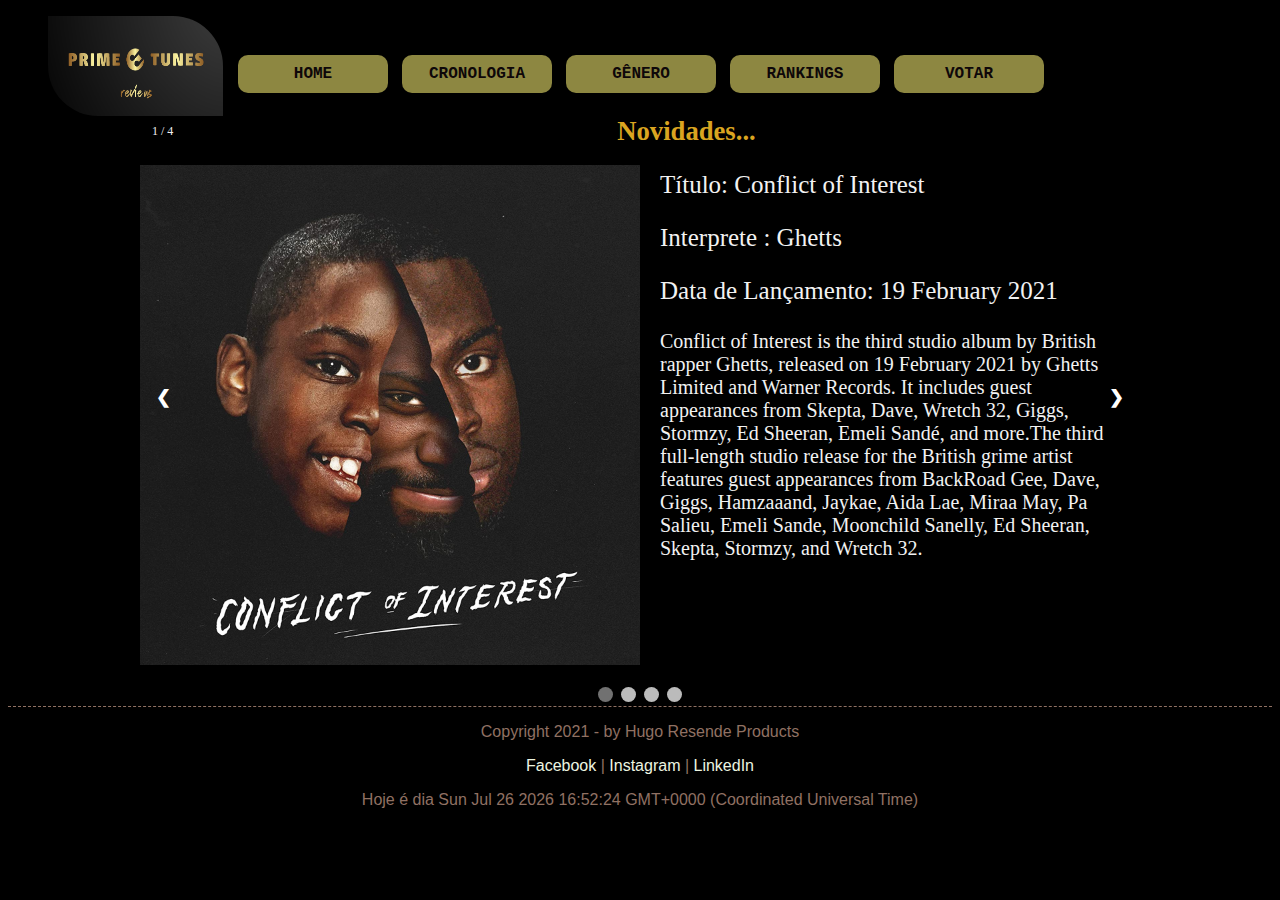
==== index.html @ 74abbb94 "terceiro e tudo por hoje" ====
<!DOCTYPE html>
<html lang="pt-pt">
<head>
    <meta charset="UTF-8">
    <meta http-equiv="X-UA-Compatible" content="IE=edge">
    <meta name="viewport" content="width=device-width, initial-scale=1.0">
    <link rel="stylesheet" href="_css/estilo.css">
    <script src="/js/slider.js"></script>
    <title>Prime Tunes Review</title>
</head>
<body>

<div id="main">
    <!--seccao do cabeçalho com o menu-->
    <section>
        <figure>
            <img id="logo" src="_img/logo.png">
        </figure>
        <nav id="menu">
            <br>
        <ul>
            <li><a href="index.html">Home</a></li>
            <li><a href="crono.html">Cronologia</a></li>
            <li><a href="genero.html">Gênero</a></li>
            <li><a href="ranking.html">Rankings</a></li>
            <li><a href="votar.html">Votar</a></li>
        </ul>
        </nav>
    </section>

    <!-- seccao de slider -->
    
<div class="conteudo">
    <h1 class="titulos" ">Novidades...</h1>

    <!-- Full-width images with number and caption text -->
    <div class="mySlides fade">
      <div class="numbertext">1 / 4</div>
      <img src="/_img/slider_1.png" style="width:50%">
        <div class="text"> 
            <p>Título: Conflict of Interest </p>
            <p>Interprete : Ghetts</p>
            <p>Data de Lançamento: 19 February 2021</p>
            <p class="txt_slider">Conflict of Interest is the third studio album by British rapper Ghetts, released on 19 February 2021 by Ghetts Limited and Warner Records. It includes guest appearances from Skepta, Dave, Wretch 32, Giggs, Stormzy, Ed Sheeran, Emeli Sandé, and more.The third full-length studio release for the British grime artist features guest appearances from BackRoad Gee, Dave, Giggs, Hamzaaand, Jaykae, Aida Lae, Miraa May, Pa Salieu, Emeli Sande, Moonchild Sanelly, Ed Sheeran, Skepta, Stormzy, and Wretch 32.</p1>
        </div>
    </div>
  
    <div class="mySlides fade">
      <div class="numbertext">2 / 4</div>
      <img src="/_img/slider_2.png" style="width:50%">
        <div class="text">
            <p>Título: Sometimes I Might Be Introvert</p>
            <p>Interprete : Little Simz</p>
            <p>Data de Lançamento: 3 September 2021</p> 
            <p class="txt_slider">Sometimes I Might Be Introvert is the fourth studio album by British rapper Little Simz, released on 3 September 2021 by Age 101 Music and AWAL.[1] The album succeeds the Mercury Prize-nominated album Grey Area,[2] released in 2019, and the five-track EP, Drop 6 (2020).[3][4] It is supported by five singles: "Introvert", "Woman", "Rollin Stone", "I Love You, I Hate You" and "Point and Kill". The album is produced by frequent collaborator Inflo, and includes guest appearances from Cleo Sol and Obongjayar.</p> 
        </div>
    </div>
  
    <div class="mySlides fade">
      <div class="numbertext">3 / 4</div>
      <img src="/_img/slider_3.png" style="width:50%">
        <div class="text">
            <p>Título: The Bitter Truth</p>
            <p>Interprete :  Evanescence</p>
            <p>Data de Lançamento: 	March 26, 2021</p>
            <p class="txt_slider">The Bitter Truth is the fifth studio album by American rock band Evanescence. It was released on March 26, 2021, through BMG Rights Management and was produced by Nick Raskulinecz.[4] The album is the band's first in more than three years, following 2017's Synthesis, as well as their first full album of new material since their self-titled third album (2011).</p>
        </div>
    </div>
    <div class="mySlides fade">
        <div class="numbertext">4 / 4</div>
        <img src="/_img/slider_4.png" style="width:50%">
            <div class="text">
                <p>Título: Certified Lover Boy</p>
                <p>Interprete : Drake</p>
                <p>Data de Lançamento: TBA</p>
                <p class="txt_slider">Certified Lover Boy is the sixth studio album by Canadian rapper Drake. It was released on September 3, 2021, through OVO Sound and Republic Records. It features guest appearances by Lil Baby, Lil Durk, Giveon, Jay-Z, Travis Scott, Future, Young Thug, Yebba, 21 Savage, Project Pat, Tems, Ty Dolla Sign, Lil Wayne, Rick Ross, and Kid Cudi. Production was handled by frequent collaborators 40, Nineteen85, PartyNextDoor, OZ, and Vinylz, among others. The album was initially set for release in January 2021, but was delayed multiple times.</p>
            </div>
        </div>
  
    <!-- Next and previous buttons -->
    <a class="prev" onclick="plusSlides(-1)">&#10094;</a>
    <a class="next" onclick="plusSlides(1)">&#10095;</a>
  </div>
  <br>
  
  <!-- The dots/circles -->
  <div style="text-align:center">
    <span class="dot" onclick="currentSlide(1)"></span>
    <span class="dot" onclick="currentSlide(2)"></span>
    <span class="dot" onclick="currentSlide(3)"></span>
    <span class="dot" onclick="currentSlide(4)"></span>
  </div>
 
    <footer>
        <p>Copyright 2021 - by Hugo Resende Products </p>
        <a href="https://www.facebook.com/hugo.c.resende" target="blank"> Facebook </a> | <a href="https://www.instagram.com/hugo.c.res/" target="blank"> Instagram </a> | <a href="https://www.linkedin.com/in/hugo-resende-781ab1111/" target="blank"> LinkedIn </a>
    <script>
        document.write("<p>Hoje é dia "+ Date());
    </script>
    </footer>
</div>
</body>
</html>
---- _css/estilo.css ----
/*cores
8EE4AF -- azul
edf5e1 -- branco
5cdb95 -- verde azulado
#907163 -- castanho
#379683  -- azul verde
8d8741 -- dourado
daa520 -- dourado2
*/


body{
    background-color: black;
    background-size:cover;
    color: white;
}
/*formatação logotipo*/
figure img#logo{
    width: 175px;
    height: 100px;
    border-radius: 0px 50px 0px 50px;
    float: left;
    margin: 0px 10px 15px 0px;
}


/*formatação do menu */
 nav#menu ul{
     list-style:none;
     text-transform: uppercase;
 }

 nav#menu li{
     display: inline-block;
     background-color: #8d8741;
     padding: 10px;
     margin: 5px;
     transition: 0.5s;
     font-family: 'Courier New', Courier, monospace;
     font-weight: 600;       /*um bold */
     border-radius: 10px;
     width: 150px;
     text-align: center;
           
 }

 /*formatacao titulos em h1*/
 h1.titulos{
     font-family:rockwell;
     font-size: 20pt;
     text-align: center;
     color:#daa520 ;
 }

 nav#menu li:hover{
     background-color: #daa520;  
 }


 nav#menu a{
     color: rgb(14, 7, 9);  /*cor dos links a preto*/
     text-decoration: none;     /*retira o sublinhado dos links*/
 }

/*formatacao slide show*/
* {box-sizing:border-box}

/* Slideshow container */
.conteudo {
  max-width: 1000px;
  position: relative;
  margin: auto;
}

/* Hide the images by default */
.mySlides {
  display: none;
}

/* Next & previous buttons */
.prev, .next {
  cursor: pointer;
  position: absolute;
  top: 50%;
  width: auto;
  margin-top: -22px;
  padding: 16px;
  color: white;
  font-weight: bold;
  font-size: 18px;
  transition: 0.6s ease;
  border-radius: 0 3px 3px 0;
  user-select: none;
}

/* Position the "next button" to the right */
.next {
  right: 0;
  border-radius: 3px 0px 0px 3px;
}



/* On hover, add a black background color with a little bit see-through */
.prev:hover, .next:hover {
  background-color: #daa520;
}

/* Caption text */
.text {
  color: #f2f2f2;
  font-size: 25px;
  padding: 0px 20px;
  position: absolute;
  top: 30px;
  left:50%;
  text-align: left;
  font-family:Cambria, Cochin, Georgia, Times, 'Times New Roman', serif;
  
}
p.txt_slider{
    font-size: 15pt;
}

/* Number text (1/3 etc) */
.numbertext {
  color: #f2f2f2;
  font-size: 12px;
  padding: 8px 12px;
  position: absolute;
  top: 0;
}

/* The dots/bullets/indicators */
.dot {
  cursor: pointer;
  height: 15px;
  width: 15px;
  margin: 0 2px;
  background-color: #bbb;
  border-radius: 50%;
  display: inline-block;
  transition: background-color 0.6s ease;
}

.active, .dot:hover {
  background-color: #717171;
}

/* Fading animation */
.fade {
  -webkit-animation-name: fade;
  -webkit-animation-duration: 2.5s;
  animation-name: fade;
  animation-duration: 1.5s;
}

@-webkit-keyframes fade {
  from {opacity: .4}
  to {opacity: 1}
}

@keyframes fade {
  from {opacity: .4}
  to {opacity: 1}
}

/*estilos do footer */

footer{
    
    color: #907163;
    clear: both;
    text-align: center;
    border-top: 1px dashed;
    font-family:'Lucida Sans', 'Lucida Sans Regular', 'Lucida Grande', 'Lucida Sans Unicode', Geneva, Verdana, sans-serif, Haettenschweiler, 'Arial Narrow Bold', sans-serif;
    
    
    
}

footer a{
   color: #edf5e1;  /*cor dos links a preto*/
   text-decoration: none;     /*retira o sublinhado dos links*/
  
}

footer a:hover{
    color: red;
}
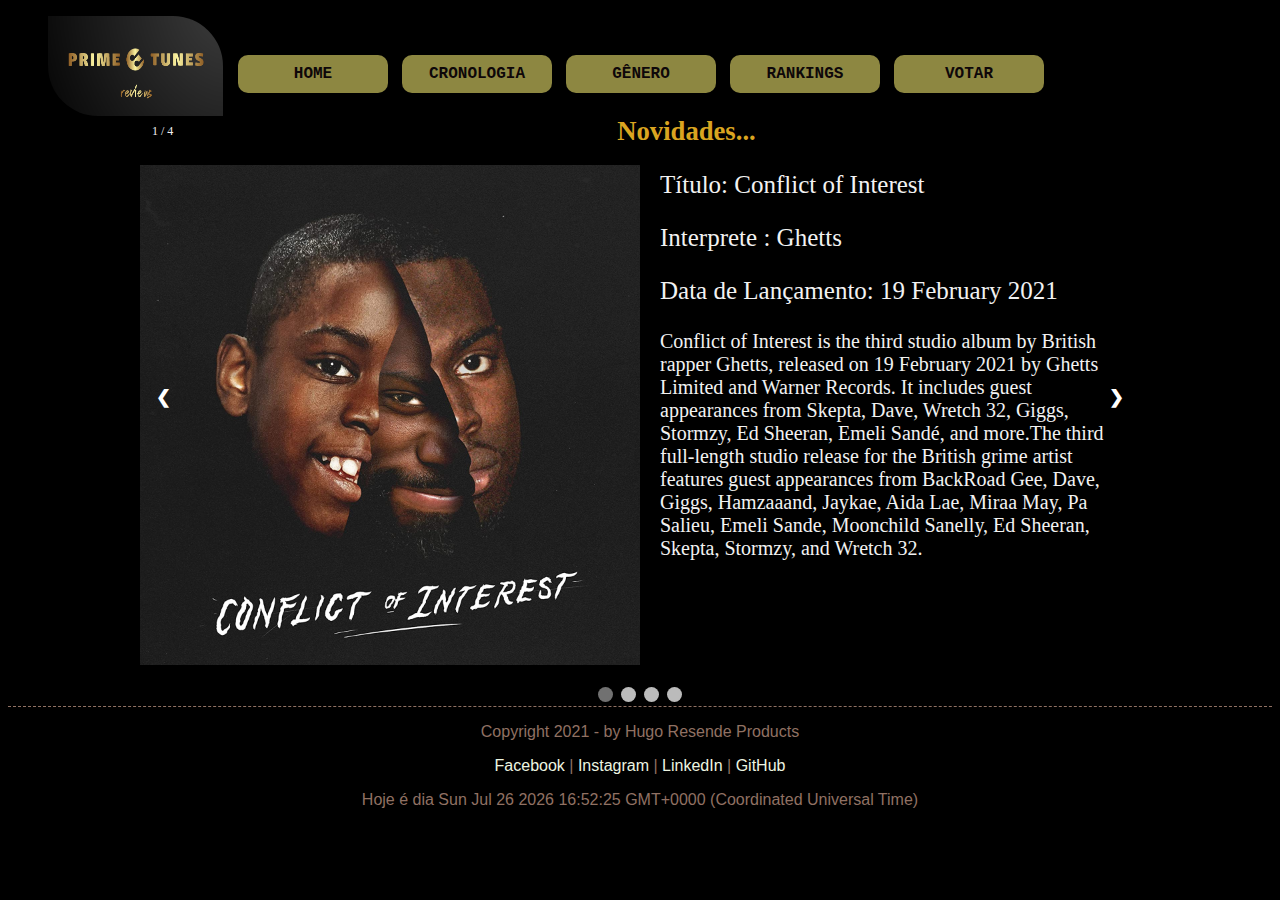
==== commit e49867b6: "j" ====
--- a/index.html
+++ b/index.html
@@ -93,7 +93,7 @@
  
     <footer>
         <p>Copyright 2021 - by Hugo Resende Products </p>
-        <a href="https://www.facebook.com/hugo.c.resende" target="blank"> Facebook </a> | <a href="https://www.instagram.com/hugo.c.res/" target="blank"> Instagram </a> | <a href="https://www.linkedin.com/in/hugo-resende-781ab1111/" target="blank"> LinkedIn </a>
+        <a href="https://www.facebook.com/hugo.c.resende" target="blank"> Facebook </a> | <a href="https://www.instagram.com/hugo.c.res/" target="blank"> Instagram </a> | <a href="https://www.linkedin.com/in/hugo-resende-781ab1111/" target="blank"> LinkedIn </a> | <a href="https://github.com/hugoresende27" target="blank"> GitHub </a>
     <script>
         document.write("<p>Hoje é dia "+ Date());
     </script>
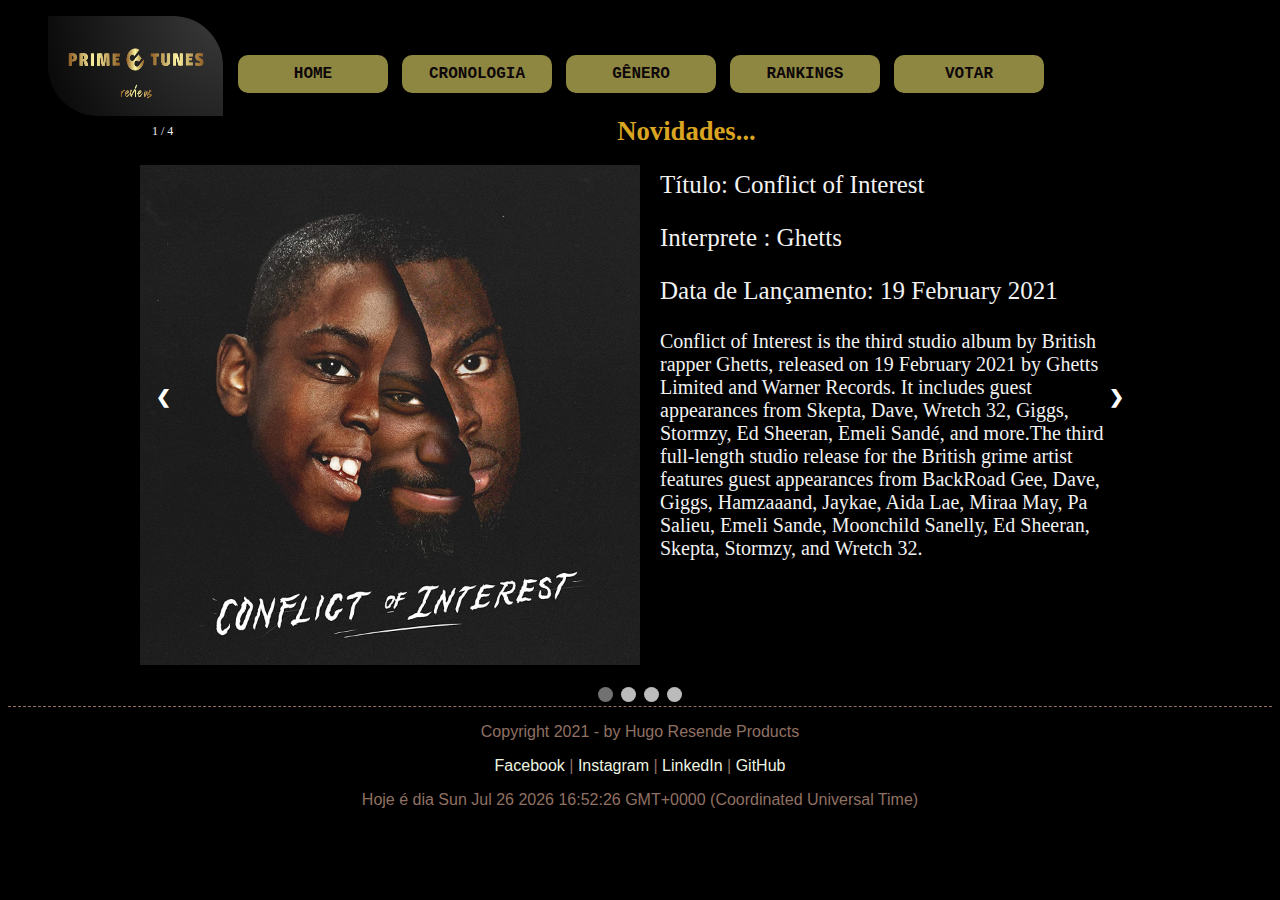
==== commit e25f5da4: "g" ====
--- a/index.html
+++ b/index.html
@@ -36,7 +36,7 @@
     <!-- Full-width images with number and caption text -->
     <div class="mySlides fade">
       <div class="numbertext">1 / 4</div>
-      <img src="/_img/slider_1.png" style="width:50%">
+      <img src="_img/slider_1.png" style="width:50%">
         <div class="text"> 
             <p>Título: Conflict of Interest </p>
             <p>Interprete : Ghetts</p>
@@ -47,7 +47,7 @@
   
     <div class="mySlides fade">
       <div class="numbertext">2 / 4</div>
-      <img src="/_img/slider_2.png" style="width:50%">
+      <img src="_img/slider_2.png" style="width:50%">
         <div class="text">
             <p>Título: Sometimes I Might Be Introvert</p>
             <p>Interprete : Little Simz</p>
@@ -58,7 +58,7 @@
   
     <div class="mySlides fade">
       <div class="numbertext">3 / 4</div>
-      <img src="/_img/slider_3.png" style="width:50%">
+      <img src="_img/slider_3.png" style="width:50%">
         <div class="text">
             <p>Título: The Bitter Truth</p>
             <p>Interprete :  Evanescence</p>
@@ -68,7 +68,7 @@
     </div>
     <div class="mySlides fade">
         <div class="numbertext">4 / 4</div>
-        <img src="/_img/slider_4.png" style="width:50%">
+        <img src="_img/slider_4.png" style="width:50%">
             <div class="text">
                 <p>Título: Certified Lover Boy</p>
                 <p>Interprete : Drake</p>
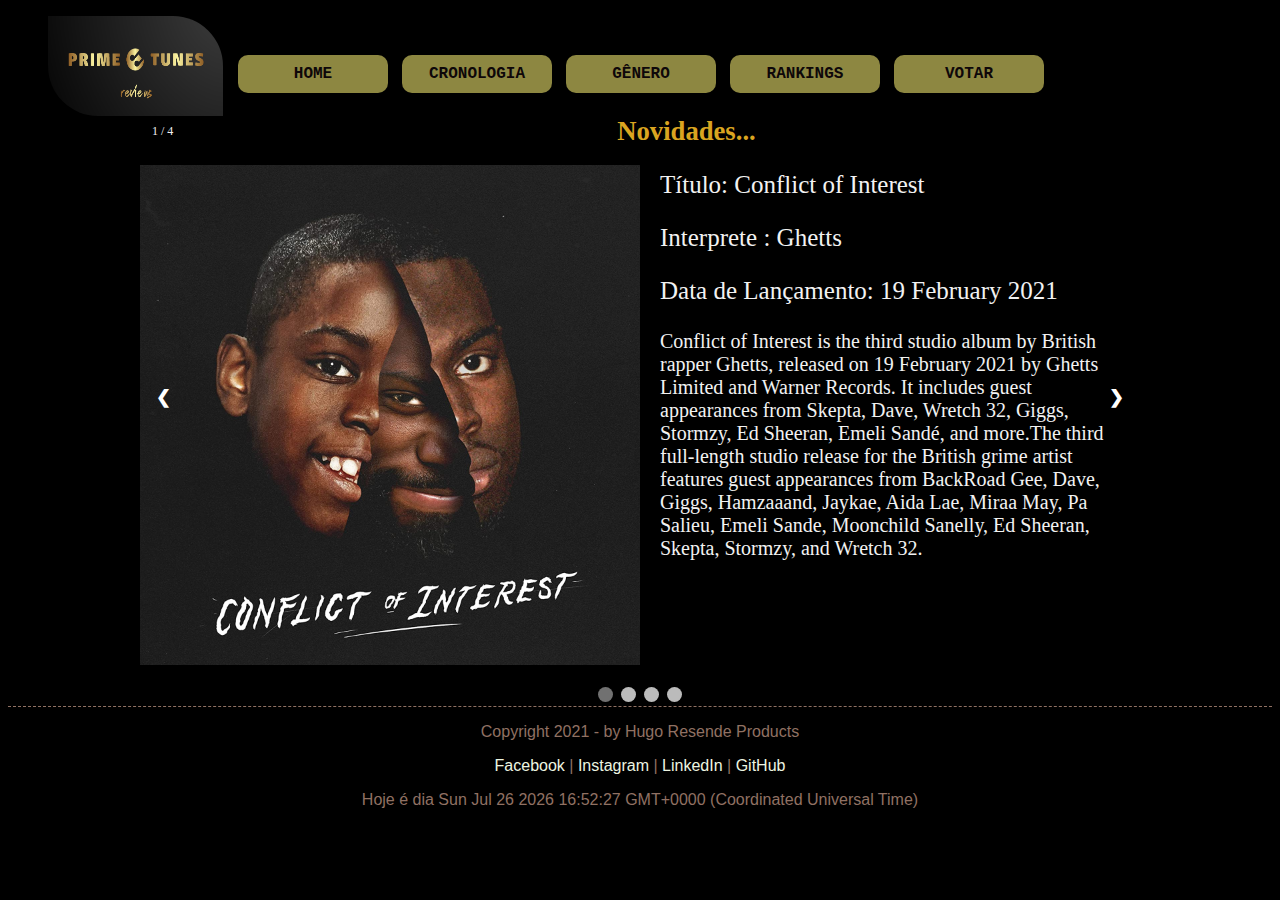
==== commit 54335da9: "p" ====
--- a/index.html
+++ b/index.html
@@ -5,7 +5,7 @@
     <meta http-equiv="X-UA-Compatible" content="IE=edge">
     <meta name="viewport" content="width=device-width, initial-scale=1.0">
     <link rel="stylesheet" href="_css/estilo.css">
-    <script src="/js/slider.js"></script>
+    <script src="js/slider.js"></script>
     <title>Prime Tunes Review</title>
 </head>
 <body>
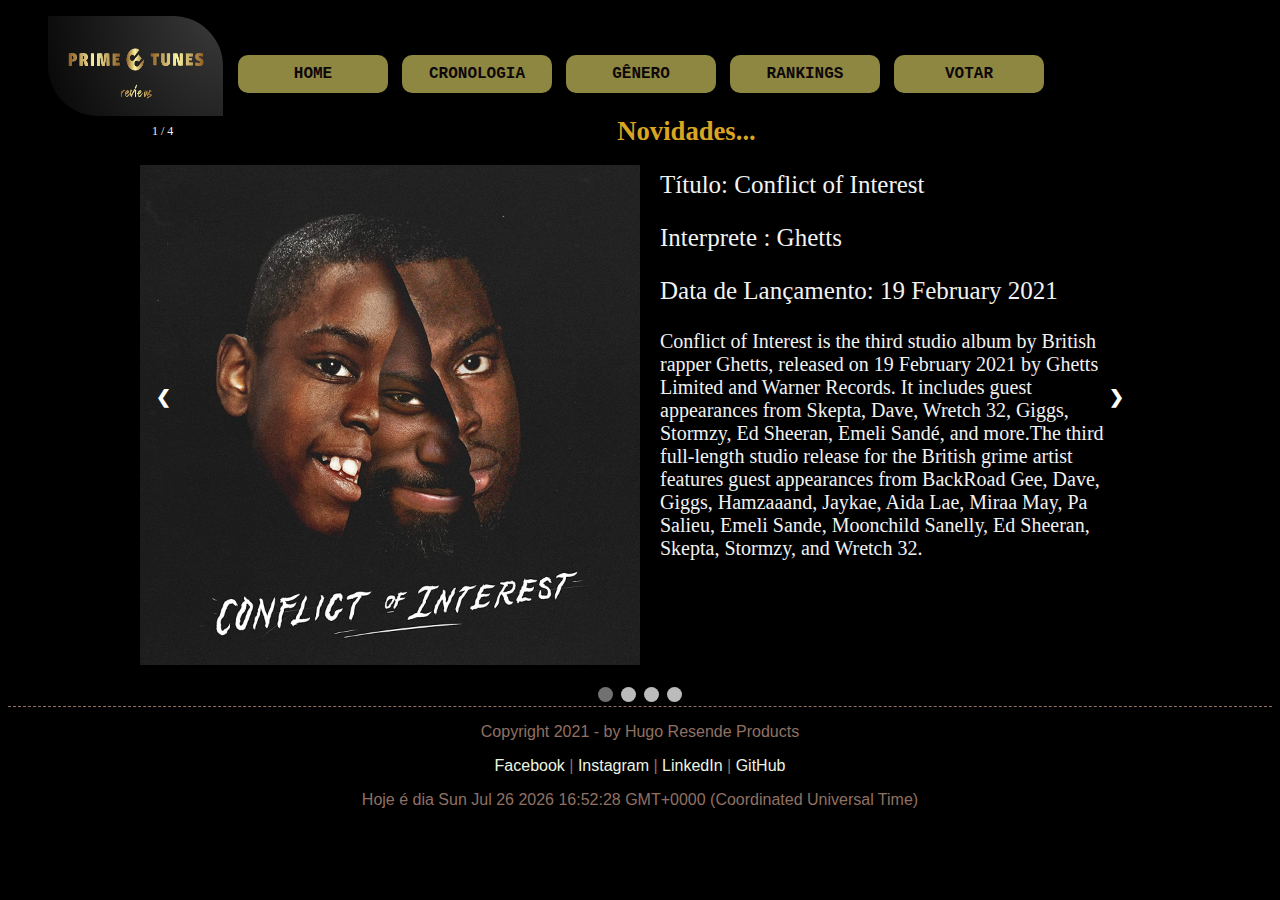
==== commit 20cac6ac: "manha" ====
--- a/index.html
+++ b/index.html
@@ -4,7 +4,7 @@
     <meta charset="UTF-8">
     <meta http-equiv="X-UA-Compatible" content="IE=edge">
     <meta name="viewport" content="width=device-width, initial-scale=1.0">
-    <link rel="stylesheet" href="_css/estilo.css">
+    <link rel="stylesheet" href="css/estilo.css">
     <script src="js/slider.js"></script>
     <title>Prime Tunes Review</title>
 </head>
@@ -14,7 +14,7 @@
     <!--seccao do cabeçalho com o menu-->
     <section>
         <figure>
-            <img id="logo" src="_img/logo.png">
+            <img id="logo" src="img/logo.png">
         </figure>
         <nav id="menu">
             <br>
@@ -36,7 +36,7 @@
     <!-- Full-width images with number and caption text -->
     <div class="mySlides fade">
       <div class="numbertext">1 / 4</div>
-      <img src="_img/slider_1.png" style="width:50%">
+      <img src="img/slider_1.png" style="width:50%">
         <div class="text"> 
             <p>Título: Conflict of Interest </p>
             <p>Interprete : Ghetts</p>
@@ -47,7 +47,7 @@
   
     <div class="mySlides fade">
       <div class="numbertext">2 / 4</div>
-      <img src="_img/slider_2.png" style="width:50%">
+      <img src="img/slider_2.png" style="width:50%">
         <div class="text">
             <p>Título: Sometimes I Might Be Introvert</p>
             <p>Interprete : Little Simz</p>
@@ -58,7 +58,7 @@
   
     <div class="mySlides fade">
       <div class="numbertext">3 / 4</div>
-      <img src="_img/slider_3.png" style="width:50%">
+      <img src="img/slider_3.png" style="width:50%">
         <div class="text">
             <p>Título: The Bitter Truth</p>
             <p>Interprete :  Evanescence</p>
@@ -68,7 +68,7 @@
     </div>
     <div class="mySlides fade">
         <div class="numbertext">4 / 4</div>
-        <img src="_img/slider_4.png" style="width:50%">
+        <img src="img/slider_4.png" style="width:50%">
             <div class="text">
                 <p>Título: Certified Lover Boy</p>
                 <p>Interprete : Drake</p>
--- a/css/estilo.css
+++ b/css/estilo.css
@@ -0,0 +1,190 @@
+/*cores
+8EE4AF -- azul
+edf5e1 -- branco
+5cdb95 -- verde azulado
+#907163 -- castanho
+#379683  -- azul verde
+8d8741 -- dourado
+daa520 -- dourado2
+*/
+
+
+body{
+    background-color: black;
+    background-size:cover;
+    color: white;
+}
+/*formatação logotipo*/
+figure img#logo{
+    width: 175px;
+    height: 100px;
+    border-radius: 0px 50px 0px 50px;
+    float: left;
+    margin: 0px 10px 15px 0px;
+}
+
+
+/*formatação do menu */
+ nav#menu ul{
+     list-style:none;
+     text-transform: uppercase;
+ }
+
+ nav#menu li{
+     display: inline-block;
+     background-color: #8d8741;
+     padding: 10px;
+     margin: 5px;
+     transition: 0.5s;
+     font-family: 'Courier New', Courier, monospace;
+     font-weight: 600;       /*um bold */
+     border-radius: 10px;
+     width: 150px;
+     text-align: center;
+           
+ }
+
+ /*formatacao titulos em h1*/
+ h1.titulos{
+     font-family:rockwell;
+     font-size: 20pt;
+     text-align: center;
+     color:#daa520 ;
+ }
+
+ nav#menu li:hover{
+     background-color: #daa520;  
+ }
+
+
+ nav#menu a{
+     color: rgb(14, 7, 9);  /*cor dos links a preto*/
+     text-decoration: none;     /*retira o sublinhado dos links*/
+ }
+
+/*formatacao slide show*/
+* {box-sizing:border-box}
+
+/* Slideshow container */
+.conteudo {
+  max-width: 1000px;
+  position: relative;
+  margin: auto;
+}
+
+/* Hide the images by default */
+.mySlides {
+  display: none;
+}
+
+/* Next & previous buttons */
+.prev, .next {
+  cursor: pointer;
+  position: absolute;
+  top: 50%;
+  width: auto;
+  margin-top: -22px;
+  padding: 16px;
+  color: white;
+  font-weight: bold;
+  font-size: 18px;
+  transition: 0.6s ease;
+  border-radius: 0 3px 3px 0;
+  user-select: none;
+}
+
+/* Position the "next button" to the right */
+.next {
+  right: 0;
+  border-radius: 3px 0px 0px 3px;
+}
+
+
+
+/* On hover, add a black background color with a little bit see-through */
+.prev:hover, .next:hover {
+  background-color: #daa520;
+}
+
+/* Caption text */
+.text {
+  color: #f2f2f2;
+  font-size: 25px;
+  padding: 0px 20px;
+  position: absolute;
+  top: 30px;
+  left:50%;
+  text-align: left;
+  font-family:Cambria, Cochin, Georgia, Times, 'Times New Roman', serif;
+  
+}
+p.txt_slider{
+    font-size: 15pt;
+}
+
+/* Number text (1/3 etc) */
+.numbertext {
+  color: #f2f2f2;
+  font-size: 12px;
+  padding: 8px 12px;
+  position: absolute;
+  top: 0;
+}
+
+/* The dots/bullets/indicators */
+.dot {
+  cursor: pointer;
+  height: 15px;
+  width: 15px;
+  margin: 0 2px;
+  background-color: #bbb;
+  border-radius: 50%;
+  display: inline-block;
+  transition: background-color 0.6s ease;
+}
+
+.active, .dot:hover {
+  background-color: #717171;
+}
+
+/* Fading animation */
+.fade {
+  -webkit-animation-name: fade;
+  -webkit-animation-duration: 2.5s;
+  animation-name: fade;
+  animation-duration: 1.5s;
+}
+
+@-webkit-keyframes fade {
+  from {opacity: .4}
+  to {opacity: 1}
+}
+
+@keyframes fade {
+  from {opacity: .4}
+  to {opacity: 1}
+}
+
+/*estilos do footer */
+
+footer{
+    
+    color: #907163;
+    clear: both;
+    text-align: center;
+    border-top: 1px dashed;
+    font-family:'Lucida Sans', 'Lucida Sans Regular', 'Lucida Grande', 'Lucida Sans Unicode', Geneva, Verdana, sans-serif, Haettenschweiler, 'Arial Narrow Bold', sans-serif;
+    
+    
+    
+}
+
+footer a{
+   color: #edf5e1;  /*cor dos links a preto*/
+   text-decoration: none;     /*retira o sublinhado dos links*/
+  
+}
+
+footer a:hover{
+    color: red;
+}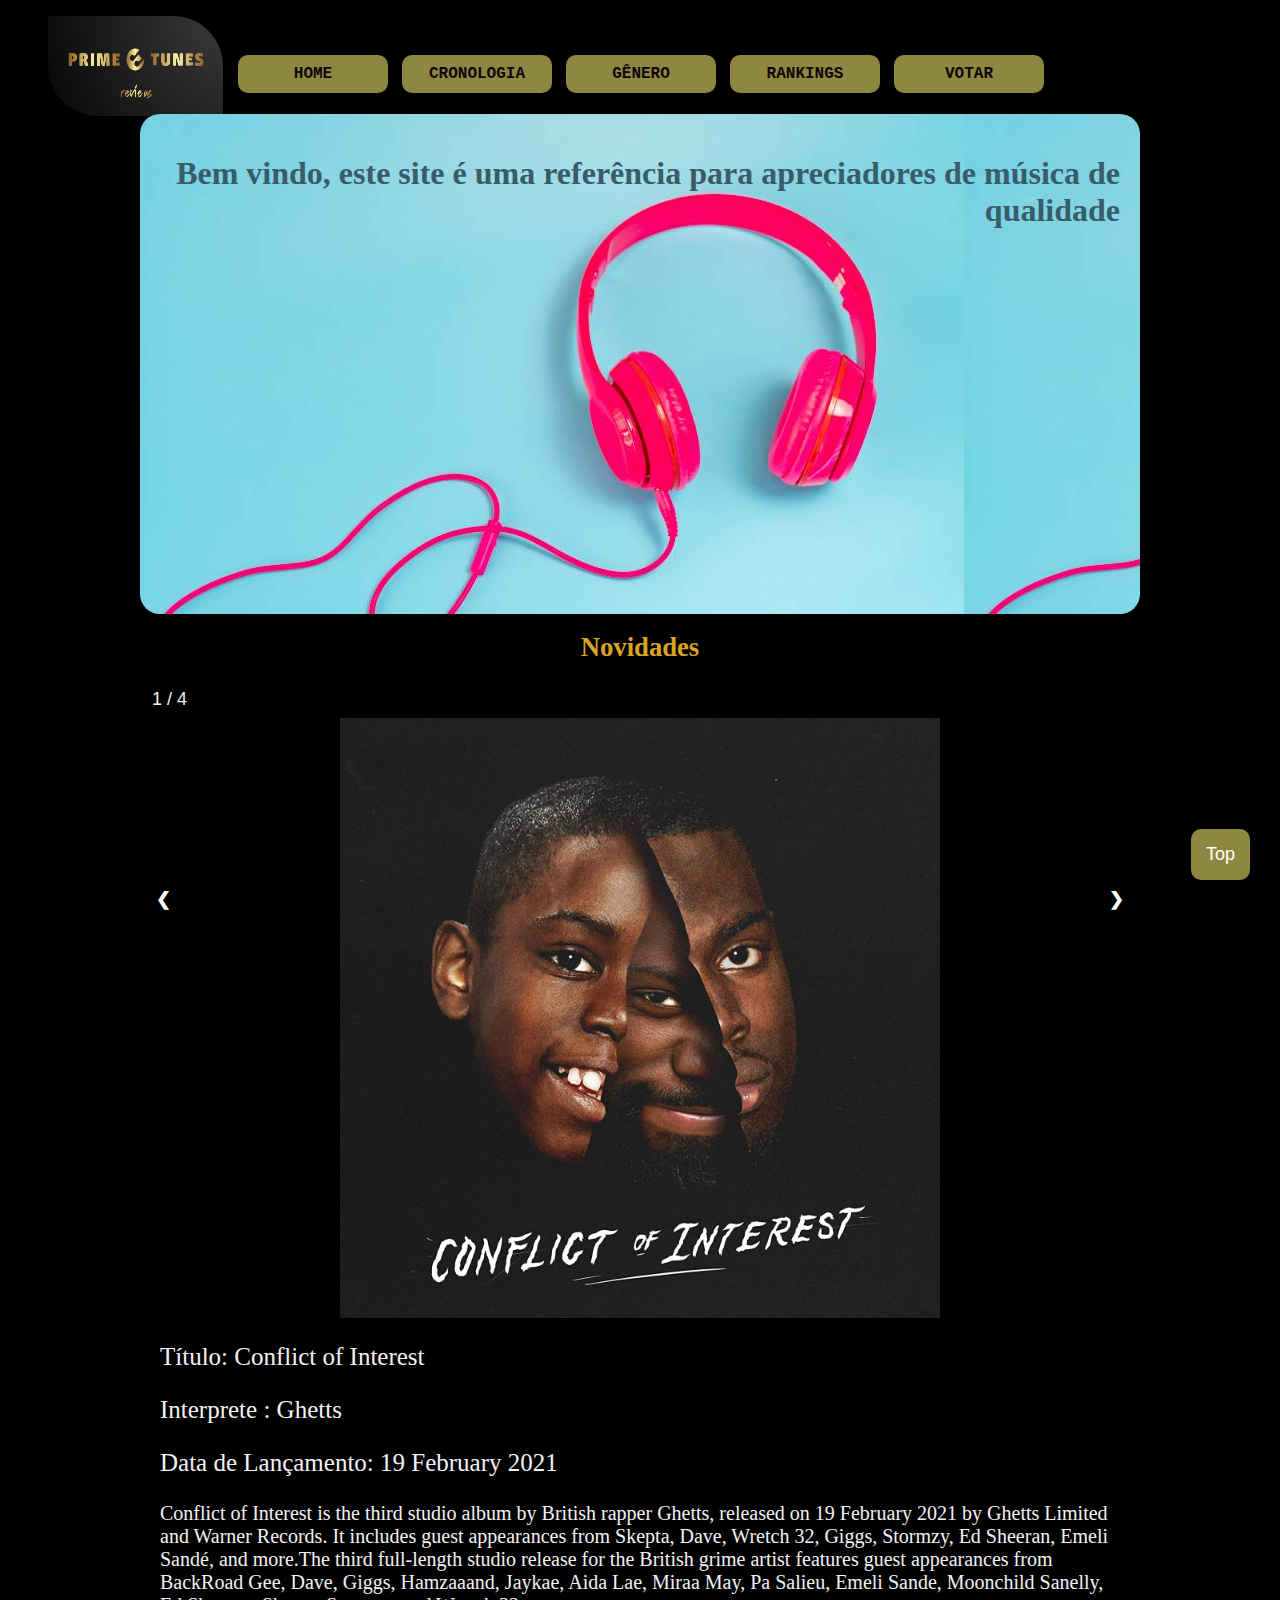
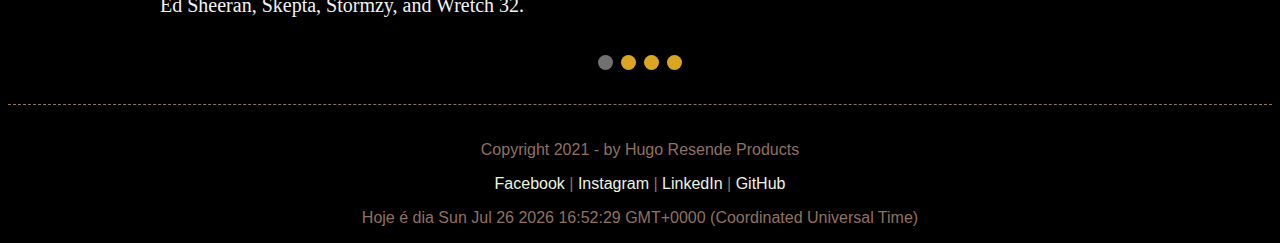
==== commit b15c71bf: "sabadao" ====
--- a/index.html
+++ b/index.html
@@ -6,6 +6,7 @@
     <meta name="viewport" content="width=device-width, initial-scale=1.0">
     <link rel="stylesheet" href="css/estilo.css">
     <script src="js/slider.js"></script>
+    <script src="js/botao_topo.js"></script>
     <title>Prime Tunes Review</title>
 </head>
 <body>
@@ -14,7 +15,9 @@
     <!--seccao do cabeçalho com o menu-->
     <section>
         <figure>
+            <a href="index.html">
             <img id="logo" src="img/logo.png">
+            </a>
         </figure>
         <nav id="menu">
             <br>
@@ -27,27 +30,35 @@
         </ul>
         </nav>
     </section>
+<!--seccao conteudo-->
+<div class="conteudo">
+    <!--seccao home-->
+    <section id="principal">
+        <h1>Bem vindo, este site é uma referência para apreciadores de música de qualidade </h1>
+        
+
+    </section>
 
     <!-- seccao de slider -->
     
-<div class="conteudo">
-    <h1 class="titulos" ">Novidades...</h1>
+
+    <h1 class="titulos" ">Novidades</h1>
 
     <!-- Full-width images with number and caption text -->
     <div class="mySlides fade">
       <div class="numbertext">1 / 4</div>
-      <img src="img/slider_1.png" style="width:50%">
+      <img src="img/slider_1.png" class="img_slider">
         <div class="text"> 
             <p>Título: Conflict of Interest </p>
             <p>Interprete : Ghetts</p>
             <p>Data de Lançamento: 19 February 2021</p>
-            <p class="txt_slider">Conflict of Interest is the third studio album by British rapper Ghetts, released on 19 February 2021 by Ghetts Limited and Warner Records. It includes guest appearances from Skepta, Dave, Wretch 32, Giggs, Stormzy, Ed Sheeran, Emeli Sandé, and more.The third full-length studio release for the British grime artist features guest appearances from BackRoad Gee, Dave, Giggs, Hamzaaand, Jaykae, Aida Lae, Miraa May, Pa Salieu, Emeli Sande, Moonchild Sanelly, Ed Sheeran, Skepta, Stormzy, and Wretch 32.</p1>
+            <p class="txt_slider">Conflict of Interest is the third studio album by British rapper Ghetts, released on 19 February 2021 by Ghetts Limited and Warner Records. It includes guest appearances from Skepta, Dave, Wretch 32, Giggs, Stormzy, Ed Sheeran, Emeli Sandé, and more.The third full-length studio release for the British grime artist features guest appearances from BackRoad Gee, Dave, Giggs, Hamzaaand, Jaykae, Aida Lae, Miraa May, Pa Salieu, Emeli Sande, Moonchild Sanelly, Ed Sheeran, Skepta, Stormzy, and Wretch 32.</p>
         </div>
     </div>
   
     <div class="mySlides fade">
       <div class="numbertext">2 / 4</div>
-      <img src="img/slider_2.png" style="width:50%">
+      <img src="img/slider_2.png" class="img_slider">
         <div class="text">
             <p>Título: Sometimes I Might Be Introvert</p>
             <p>Interprete : Little Simz</p>
@@ -58,17 +69,17 @@
   
     <div class="mySlides fade">
       <div class="numbertext">3 / 4</div>
-      <img src="img/slider_3.png" style="width:50%">
+      <img src="img/slider_3.png" class="img_slider">
         <div class="text">
             <p>Título: The Bitter Truth</p>
             <p>Interprete :  Evanescence</p>
             <p>Data de Lançamento: 	March 26, 2021</p>
-            <p class="txt_slider">The Bitter Truth is the fifth studio album by American rock band Evanescence. It was released on March 26, 2021, through BMG Rights Management and was produced by Nick Raskulinecz.[4] The album is the band's first in more than three years, following 2017's Synthesis, as well as their first full album of new material since their self-titled third album (2011).</p>
+            <p class="txt_slider">Evanescence is an American rock band founded in Little Rock, Arkansas, in 1995 by singer and pianist Amy Lee and guitarist Ben Moody. The Bitter Truth is the fifth studio album by American rock band Evanescence. It was released on March 26, 2021, through BMG Rights Management and was produced by Nick Raskulinecz.[4] The album is the band's first in more than three years, following 2017's Synthesis, as well as their first full album of new material since their self-titled third album (2011).</p>
         </div>
     </div>
     <div class="mySlides fade">
         <div class="numbertext">4 / 4</div>
-        <img src="img/slider_4.png" style="width:50%">
+        <img src="img/slider_4.png" class="img_slider">
             <div class="text">
                 <p>Título: Certified Lover Boy</p>
                 <p>Interprete : Drake</p>
@@ -80,7 +91,7 @@
     <!-- Next and previous buttons -->
     <a class="prev" onclick="plusSlides(-1)">&#10094;</a>
     <a class="next" onclick="plusSlides(1)">&#10095;</a>
-  </div>
+  
   <br>
   
   <!-- The dots/circles -->
@@ -90,8 +101,9 @@
     <span class="dot" onclick="currentSlide(3)"></span>
     <span class="dot" onclick="currentSlide(4)"></span>
   </div>
- 
+</div>
     <footer>
+        <button onclick="topFunction()" id="myBtn" title="Go to top">Top</button>
         <p>Copyright 2021 - by Hugo Resende Products </p>
         <a href="https://www.facebook.com/hugo.c.resende" target="blank"> Facebook </a> | <a href="https://www.instagram.com/hugo.c.res/" target="blank"> Instagram </a> | <a href="https://www.linkedin.com/in/hugo-resende-781ab1111/" target="blank"> LinkedIn </a> | <a href="https://github.com/hugoresende27" target="blank"> GitHub </a>
     <script>
--- a/css/estilo.css
+++ b/css/estilo.css
@@ -44,13 +44,7 @@
            
  }
 
- /*formatacao titulos em h1*/
- h1.titulos{
-     font-family:rockwell;
-     font-size: 20pt;
-     text-align: center;
-     color:#daa520 ;
- }
+ 
 
  nav#menu li:hover{
      background-color: #daa520;  
@@ -62,15 +56,40 @@
      text-decoration: none;     /*retira o sublinhado dos links*/
  }
 
+ /*formatacao titulos em h1*/
+ h1.titulos{
+  font-family:rockwell;
+  font-size: 20pt;
+  text-align: center;
+  color:#daa520 ;
+}
+
+/*formatacao seccao principal do home*/
+section#principal{
+  text-align: right;
+  padding: 20px;
+  background: url("../img/home_principal.jpg");
+  color: #395C6B;
+  font-family: cursive;
+  width: 100%;
+  height: 500px;
+  border-radius: 20px;
+}
+/*formatacoes conteudo */
+.conteudo {
+  max-width: 1000px;
+  position: relative;
+  margin: auto;
+  margin-bottom: 30px;
+}
+
+
+/* Slideshow container */
 /*formatacao slide show*/
 * {box-sizing:border-box}
 
-/* Slideshow container */
-.conteudo {
-  max-width: 1000px;
-  position: relative;
-  margin: auto;
-}
+
+
 
 /* Hide the images by default */
 .mySlides {
@@ -111,9 +130,7 @@
   color: #f2f2f2;
   font-size: 25px;
   padding: 0px 20px;
-  position: absolute;
-  top: 30px;
-  left:50%;
+  position: relative;
   text-align: left;
   font-family:Cambria, Cochin, Georgia, Times, 'Times New Roman', serif;
   
@@ -125,9 +142,10 @@
 /* Number text (1/3 etc) */
 .numbertext {
   color: #f2f2f2;
-  font-size: 12px;
+  font-family: Verdana, Geneva, Tahoma, sans-serif;
+  font-size: 18px;
   padding: 8px 12px;
-  position: absolute;
+  position: relative;
   top: 0;
 }
 
@@ -137,7 +155,7 @@
   height: 15px;
   width: 15px;
   margin: 0 2px;
-  background-color: #bbb;
+  background-color: #daa520;
   border-radius: 50%;
   display: inline-block;
   transition: background-color 0.6s ease;
@@ -150,9 +168,9 @@
 /* Fading animation */
 .fade {
   -webkit-animation-name: fade;
-  -webkit-animation-duration: 2.5s;
+  -webkit-animation-duration: 3.5s;
   animation-name: fade;
-  animation-duration: 1.5s;
+  animation-duration: 3.5s;
 }
 
 @-webkit-keyframes fade {
@@ -165,10 +183,18 @@
   to {opacity: 1}
 }
 
+img.img_slider{
+  position: relative;
+  display: block;
+  left: 20%;
+  width: 600px;
+  height: 600px;
+}
+
 /*estilos do footer */
 
 footer{
-    
+    padding-top: 20px;
     color: #907163;
     clear: both;
     text-align: center;
@@ -187,4 +213,25 @@
 
 footer a:hover{
     color: red;
+}
+
+/*botao topo*/
+#myBtn {
+  /*display: none; /* Hidden by default */
+  position: fixed; /* Fixed/sticky position */
+  bottom: 20px; /* Place the button at the bottom of the page */
+  right: 30px; /* Place the button 30px from the right */
+  z-index: 99; /* Make sure it does not overlap */
+  border: none; /* Remove borders */
+  outline: none; /* Remove outline */
+  background-color: #8d8741; /* Set a background color */
+  color: white; /* Text color */
+  cursor: pointer; /* Add a mouse pointer on hover */
+  padding: 15px; /* Some padding */
+  border-radius: 10px; /* Rounded corners */
+  font-size: 18px; /* Increase font size */
+}
+
+#myBtn:hover {
+  background-color: #daa520; /* Add a dark-grey background on hover */
 }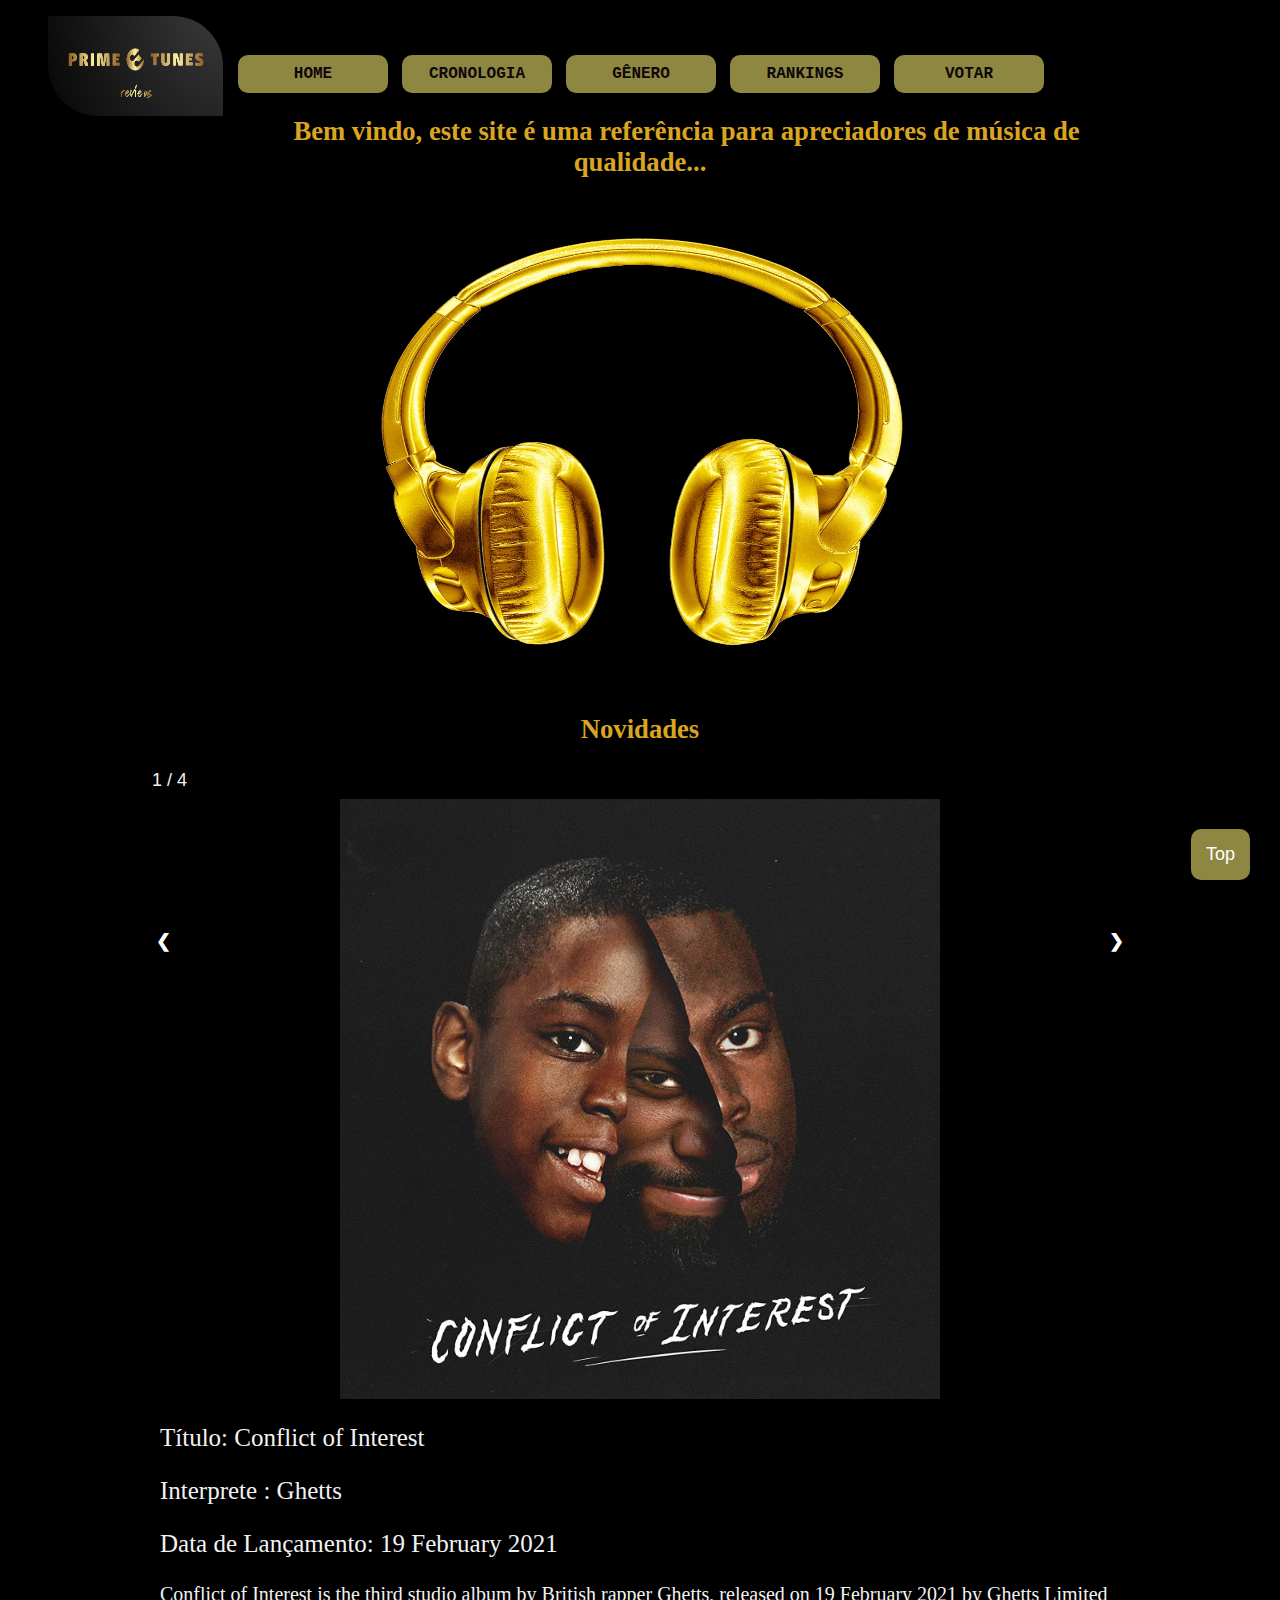
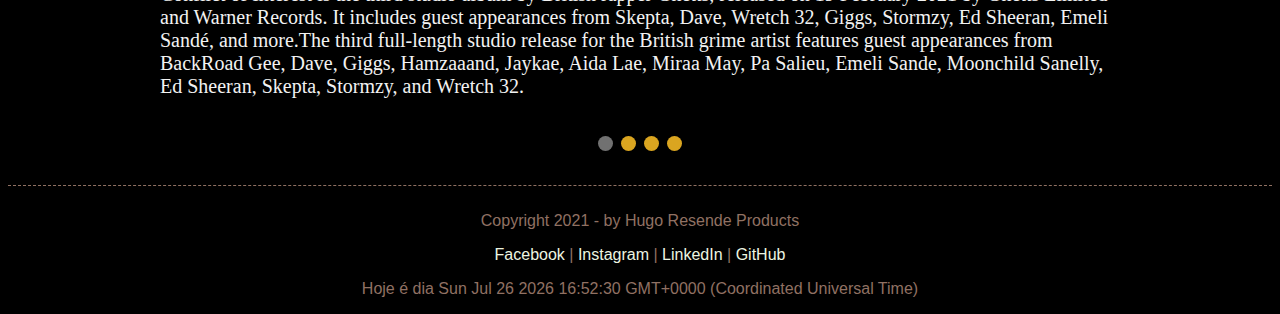
==== commit 2552745c: "sabado noite" ====
--- a/index.html
+++ b/index.html
@@ -22,19 +22,20 @@
         <nav id="menu">
             <br>
         <ul>
-            <li><a href="index.html">Home</a></li>
-            <li><a href="crono.html">Cronologia</a></li>
-            <li><a href="genero.html">Gênero</a></li>
-            <li><a href="ranking.html">Rankings</a></li>
-            <li><a href="votar.html">Votar</a></li>
+            <a href="index.html"><li>Home</li></a>
+            <a href="crono.html"><li>Cronologia</li></a>
+            <a href="genero.html"><li>Gênero</li></a>
+            <a href="ranking.html"><li>Rankings</li></a>
+            <a href="votar.html"><li>Votar</li></a>
         </ul>
         </nav>
     </section>
 <!--seccao conteudo-->
 <div class="conteudo">
     <!--seccao home-->
+    <h1 class="titulos">Bem vindo, este site é uma referência para apreciadores de música de qualidade... </h1>
     <section id="principal">
-        <h1>Bem vindo, este site é uma referência para apreciadores de música de qualidade </h1>
+        
         
 
     </section>
@@ -46,36 +47,36 @@
 
     <!-- Full-width images with number and caption text -->
     <div class="mySlides fade">
-      <div class="numbertext">1 / 4</div>
-      <img src="img/slider_1.png" class="img_slider">
-        <div class="text"> 
-            <p>Título: Conflict of Interest </p>
-            <p>Interprete : Ghetts</p>
-            <p>Data de Lançamento: 19 February 2021</p>
-            <p class="txt_slider">Conflict of Interest is the third studio album by British rapper Ghetts, released on 19 February 2021 by Ghetts Limited and Warner Records. It includes guest appearances from Skepta, Dave, Wretch 32, Giggs, Stormzy, Ed Sheeran, Emeli Sandé, and more.The third full-length studio release for the British grime artist features guest appearances from BackRoad Gee, Dave, Giggs, Hamzaaand, Jaykae, Aida Lae, Miraa May, Pa Salieu, Emeli Sande, Moonchild Sanelly, Ed Sheeran, Skepta, Stormzy, and Wretch 32.</p>
-        </div>
+        <div class="numbertext">1 / 4</div>
+        <img src="img/slider_1.png" class="img_slider">
+            <div class="text"> 
+                <p>Título: Conflict of Interest </p>
+                <p>Interprete : Ghetts</p>
+                <p>Data de Lançamento: 19 February 2021</p>
+                <p class="txt_slider">Conflict of Interest is the third studio album by British rapper Ghetts, released on 19 February 2021 by Ghetts Limited and Warner Records. It includes guest appearances from Skepta, Dave, Wretch 32, Giggs, Stormzy, Ed Sheeran, Emeli Sandé, and more.The third full-length studio release for the British grime artist features guest appearances from BackRoad Gee, Dave, Giggs, Hamzaaand, Jaykae, Aida Lae, Miraa May, Pa Salieu, Emeli Sande, Moonchild Sanelly, Ed Sheeran, Skepta, Stormzy, and Wretch 32.</p>
+            </div>
     </div>
   
     <div class="mySlides fade">
-      <div class="numbertext">2 / 4</div>
-      <img src="img/slider_2.png" class="img_slider">
-        <div class="text">
-            <p>Título: Sometimes I Might Be Introvert</p>
-            <p>Interprete : Little Simz</p>
-            <p>Data de Lançamento: 3 September 2021</p> 
-            <p class="txt_slider">Sometimes I Might Be Introvert is the fourth studio album by British rapper Little Simz, released on 3 September 2021 by Age 101 Music and AWAL.[1] The album succeeds the Mercury Prize-nominated album Grey Area,[2] released in 2019, and the five-track EP, Drop 6 (2020).[3][4] It is supported by five singles: "Introvert", "Woman", "Rollin Stone", "I Love You, I Hate You" and "Point and Kill". The album is produced by frequent collaborator Inflo, and includes guest appearances from Cleo Sol and Obongjayar.</p> 
-        </div>
+        <div class="numbertext">2 / 4</div>
+        <img src="img/slider_2.png" class="img_slider">
+            <div class="text">
+                <p>Título: Sometimes I Might Be Introvert</p>
+                <p>Interprete : Little Simz</p>
+                <p>Data de Lançamento: 3 September 2021</p> 
+                <p class="txt_slider">Sometimes I Might Be Introvert is the fourth studio album by British rapper Little Simz, released on 3 September 2021 by Age 101 Music and AWAL.[1] The album succeeds the Mercury Prize-nominated album Grey Area,[2] released in 2019, and the five-track EP, Drop 6 (2020).[3][4] It is supported by five singles: "Introvert", "Woman", "Rollin Stone", "I Love You, I Hate You" and "Point and Kill". The album is produced by frequent collaborator Inflo, and includes guest appearances from Cleo Sol and Obongjayar.</p> 
+            </div>
     </div>
   
     <div class="mySlides fade">
-      <div class="numbertext">3 / 4</div>
-      <img src="img/slider_3.png" class="img_slider">
-        <div class="text">
-            <p>Título: The Bitter Truth</p>
-            <p>Interprete :  Evanescence</p>
-            <p>Data de Lançamento: 	March 26, 2021</p>
-            <p class="txt_slider">Evanescence is an American rock band founded in Little Rock, Arkansas, in 1995 by singer and pianist Amy Lee and guitarist Ben Moody. The Bitter Truth is the fifth studio album by American rock band Evanescence. It was released on March 26, 2021, through BMG Rights Management and was produced by Nick Raskulinecz.[4] The album is the band's first in more than three years, following 2017's Synthesis, as well as their first full album of new material since their self-titled third album (2011).</p>
-        </div>
+        <div class="numbertext">3 / 4</div>
+        <img src="img/slider_3.png" class="img_slider">
+            <div class="text">
+                <p>Título: The Bitter Truth</p>
+                <p>Interprete :  Evanescence</p>
+                <p>Data de Lançamento: 	March 26, 2021</p>
+                <p class="txt_slider">Evanescence is an American rock band founded in Little Rock, Arkansas, in 1995 by singer and pianist Amy Lee and guitarist Ben Moody. The Bitter Truth is the fifth studio album by American rock band Evanescence. It was released on March 26, 2021, through BMG Rights Management and was produced by Nick Raskulinecz.[4] The album is the band's first in more than three years, following 2017's Synthesis, as well as their first full album of new material since their self-titled third album (2011).</p>
+            </div>
     </div>
     <div class="mySlides fade">
         <div class="numbertext">4 / 4</div>
--- a/css/estilo.css
+++ b/css/estilo.css
@@ -74,6 +74,7 @@
   width: 100%;
   height: 500px;
   border-radius: 20px;
+  background-size: 100% 100%;
 }
 /*formatacoes conteudo */
 .conteudo {
@@ -81,6 +82,7 @@
   position: relative;
   margin: auto;
   margin-bottom: 30px;
+  
 }
 
 
@@ -194,7 +196,7 @@
 /*estilos do footer */
 
 footer{
-    padding-top: 20px;
+    padding-top: 10px;
     color: #907163;
     clear: both;
     text-align: center;
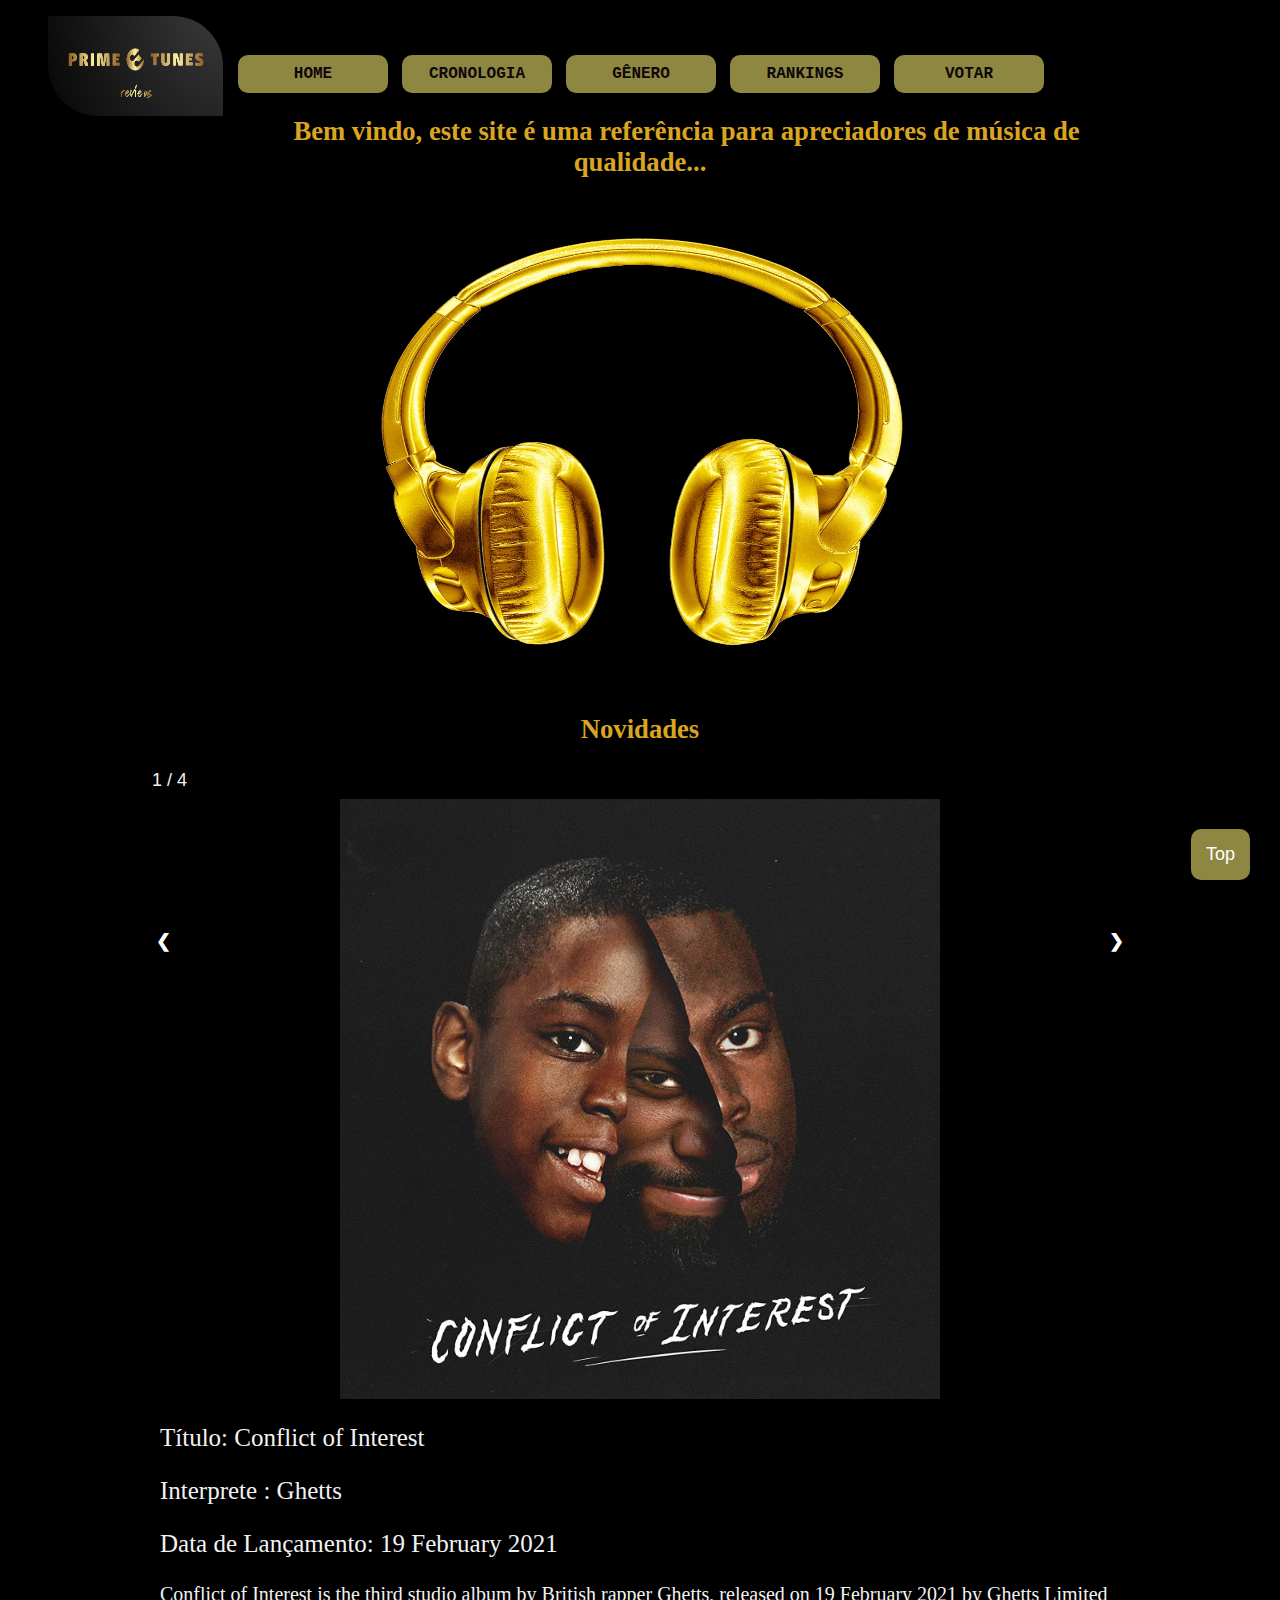
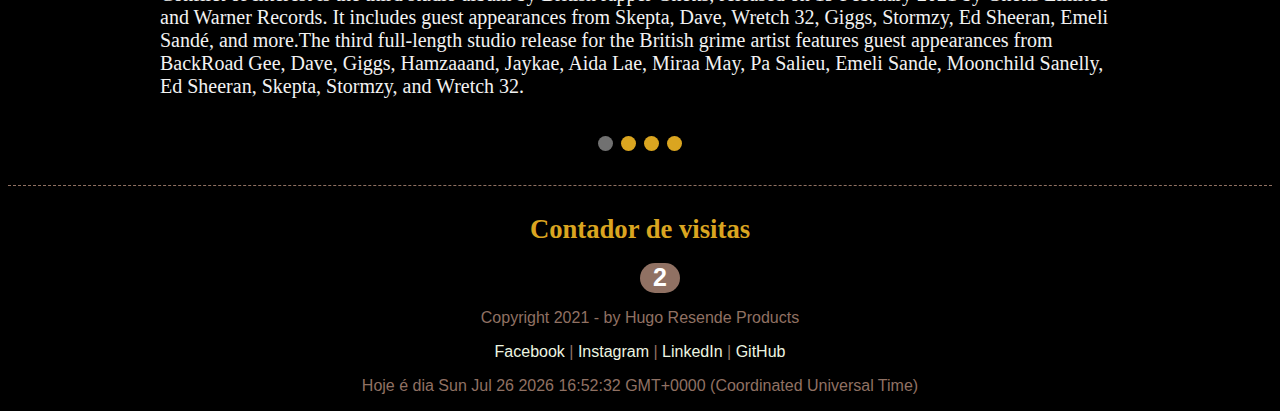
==== commit a43cdf11: "contador" ====
--- a/index.html
+++ b/index.html
@@ -4,9 +4,11 @@
     <meta charset="UTF-8">
     <meta http-equiv="X-UA-Compatible" content="IE=edge">
     <meta name="viewport" content="width=device-width, initial-scale=1.0">
-    <link rel="stylesheet" href="css/estilo.css">
+    <link href="css/estilo.css" rel="stylesheet" >
+    <link href="css/contador.css" rel="stylesheet" >
     <script src="js/slider.js"></script>
     <script src="js/botao_topo.js"></script>
+    
     <title>Prime Tunes Review</title>
 </head>
 <body>
@@ -102,8 +104,21 @@
     <span class="dot" onclick="currentSlide(3)"></span>
     <span class="dot" onclick="currentSlide(4)"></span>
   </div>
+
+
+ 
 </div>
     <footer>
+        <h1 class="titulos">Contador de visitas</h1>
+        <div class="website-counter"></div>
+        <script src="js/contador.js"></script>
+        
+
+
+
+
+
+
         <button onclick="topFunction()" id="myBtn" title="Go to top">Top</button>
         <p>Copyright 2021 - by Hugo Resende Products </p>
         <a href="https://www.facebook.com/hugo.c.resende" target="blank"> Facebook </a> | <a href="https://www.instagram.com/hugo.c.res/" target="blank"> Instagram </a> | <a href="https://www.linkedin.com/in/hugo-resende-781ab1111/" target="blank"> LinkedIn </a> | <a href="https://github.com/hugoresende27" target="blank"> GitHub </a>
--- a/css/contador.css
+++ b/css/contador.css
@@ -0,0 +1,30 @@
+/* Center child elements */
+
+
+/* Styles for website counter container */
+.website-counter {
+  background-color: #907163;
+  height: 30px;
+  width: 40px;
+  color: white;
+  border-radius: 90px;
+  font-weight: 700;
+  font-size: 25px;
+  margin-top: 10px;
+  text-align: center;
+  left: 50%;
+  position: relative;
+  
+  
+}
+
+/* Styles for reset button */
+#reset {
+  margin-top: 20px;
+  background-color: #008cba;
+  cursor: pointer;
+  font-size: 18px;
+  padding: 8px 20px;
+  color: white;
+  border: 0;
+}